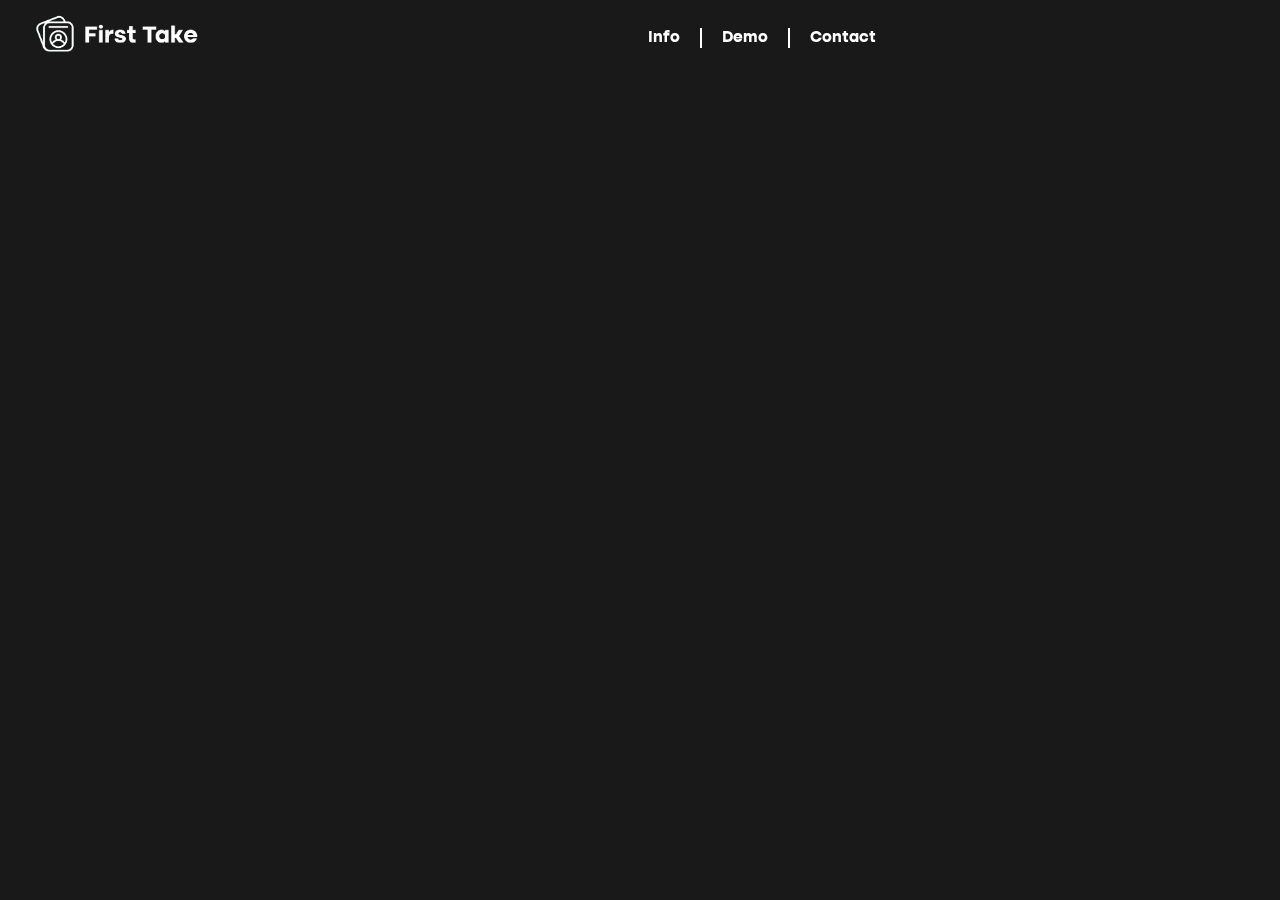
==== docs/demo.html @ 214ea5ca "web changes" ====
<!doctype html>
<html>
<head>
	<meta charset="utf-8"/>
    <title>First Take</title>
    <link rel="stylesheet" type="text/css" href="style.css">
    <link rel="icon" type="image/png" sizes="32x32" href="images/favicon/favicon-32x32.png">
    <link rel="icon" type="image/png" sizes="16x16" href="images/favicon/favicon-16x16.png">
    <script src="https://smtpjs.com/v3/smtp.js"></script>
    <script src="//maxcdn.bootstrapcdn.com/bootstrap/3.3.0/js/bootstrap.min.js"></script>
    <script src="//code.jquery.com/jquery-1.11.1.min.js"></script>
</head>

<body>
	 <div class="header">
            <div class="homepage-title">
                <img class="title" href="" src="images/icons/transparent_icon-word.png" alt="title">
            </div>
            <div class="nav-bar">
                <div class="info-button"><a id="nav-button" href="info.html">Info</a></div>
                <div class="demo-button"><a id="nav-button" href="demo.html">Demo</a></div>
                <div class="contact-button"><a id="nav-button" href="mailto:noah@noahlist.com">Contact</a></div>
            </div>
        </div>
	
</body>
</html>
---- docs/style.css ----
@font-face{
    font-family: altone;
    src: local(altone), 
         url(fonts/altone-font/altone-trial.bold.ttf);
}

.background-image-container{
    all: initial;
    width: 100%;
    height: 100%;
    background: #191919;
    position: fixed;
}

.bg-image{
    all: initial;
    width: 95%;
    height: 150%;
    margin-left: -20px;
    margin-top: -20px;
    z-index: -1;
}

.container{
    all: initial;
    background: #191919;
}

.header{
    width: 100%;
    top: 0;
    height: 80px;

}

.homepage-title{
    float: left;
}

.nav-bar{
	position: fixed;
    margin-top: 20px;
    margin-left: 50%;
    float: left;
    color: white;
}

#nav-button{
    font-family: altone;
    text-decoration: none;
    color: white;
}
#nav-button:hover {opacity: 0.5}

.info-button{
    all: initial;
    float:left;
    border-right: 2px solid white;
    padding-right: 20px;
}

.demo-button{
    all: initial;
    float:left;
    border-right: 2px solid white;
    padding-right: 20px;
    padding-left: 20px;
}

.contact-button{
    all: initial;
    float:left;
    padding-left: 20px;
}

.title{
    all: initial;
    height: 50px;
    margin-left: 25px;
}

body{
    vertical-align: auto;
    background: #191919;
    font-family: altone;
}

.background-content{
    all: initial;
    margin-top: 2%;
    margin-left: 6%;
    width: 100vh;
    position: fixed;
    z-index: 1;
    color: white;
    line-height: 1.25;
}

footer{
    all: initial;
    font-size: 10px;
    margin-top: 52%;
    margin-left: 82%;
    color:white;
    z-index: 1;
}

.email-input{
    all: initial;
    width: 50vh;
    height: 6vh;
    background: none;
    border: none;
    border-bottom: 3px solid white;
    font-family: altone;
    text-decoration: none;
    color: white;
    padding-left: 5px;
    font-size: 16px;
}

h1{
    all: initial;
    line-height: 1.15;
}

.typewrite{
    all: initial;
    text-decoration: none;
    color: white;
}

  
.email-button {
    margin-left: 10px;
    width: 120px;
    height: 38px;
    font-family: 'Roboto', sans-serif;
    font-size: 11px;
    text-transform: uppercase;
    letter-spacing: 2.5px;
    font-weight: 500;
    color: #000;
    background-color: #fff;
    border: none;
    border-radius: 45px;
    box-shadow: 0px 8px 15px rgba(0, 0, 0, 0.1);
    transition: all 0.3s ease 0s;
    cursor: pointer;
    outline: none;
}
  
.email-button:hover {
    background-color: #2EE59D;
    box-shadow: 0px 15px 20px rgba(46, 229, 157, 0.4);
    color: #fff;
    transform: translateY(-7px);
}

.typewrite{
    font-family: altone;
}
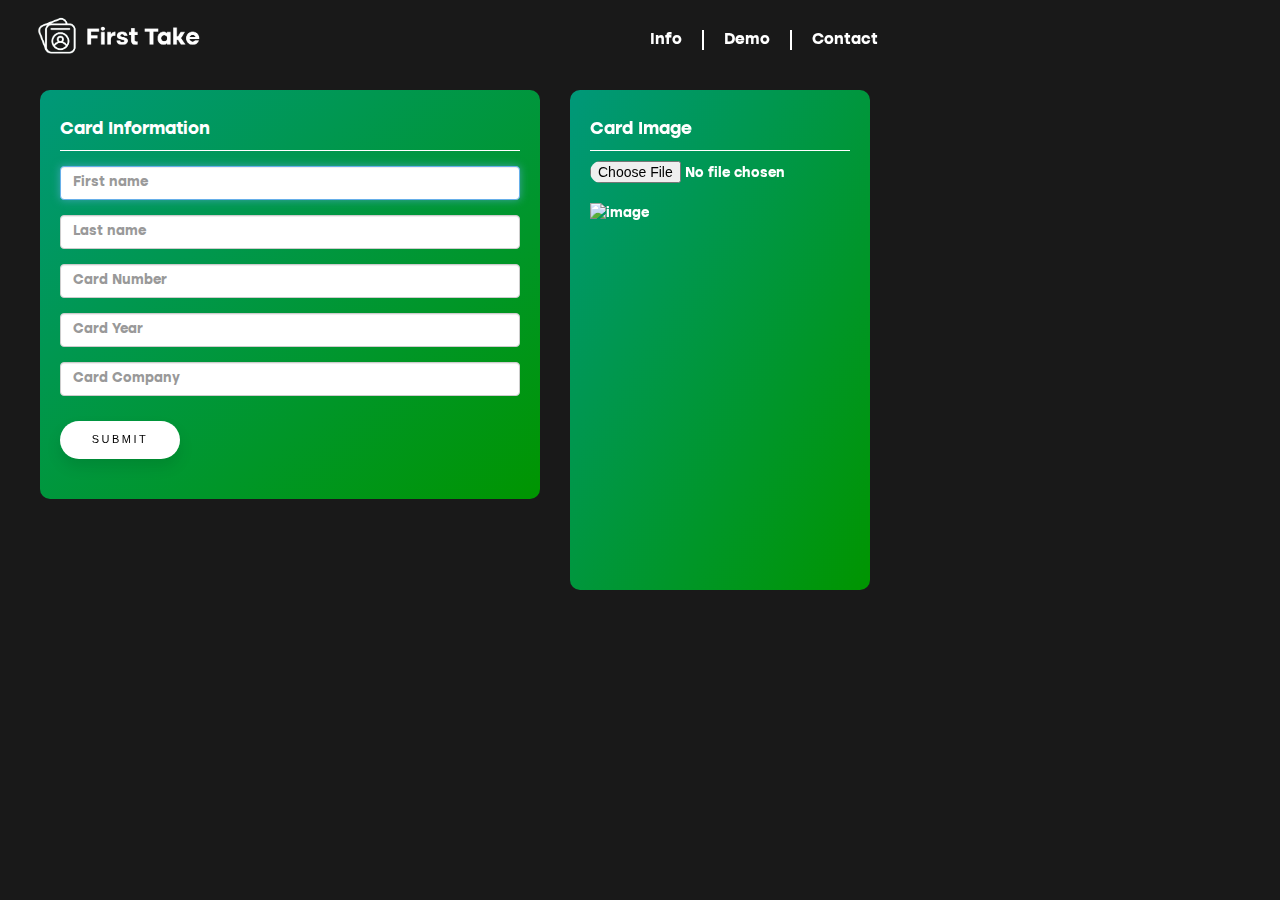
==== commit 3ea05b73: "refactoring website layouts" ====
--- a/docs/demo.html
+++ b/docs/demo.html
@@ -1,20 +1,129 @@
-<!doctype html>
+<!DOCTYPE html>
 <html>
-<head>
-	<meta charset="utf-8"/>
-    <title>First Take</title>
-    <link rel="stylesheet" type="text/css" href="style.css">
+  <head>
+    <title>First Take Card Report</title>
+	<link rel="stylesheet" type="text/css" href="style.css">
     <link rel="icon" type="image/png" sizes="32x32" href="images/favicon/favicon-32x32.png">
     <link rel="icon" type="image/png" sizes="16x16" href="images/favicon/favicon-16x16.png">
-    <script src="https://smtpjs.com/v3/smtp.js"></script>
-    <script src="//maxcdn.bootstrapcdn.com/bootstrap/3.3.0/js/bootstrap.min.js"></script>
-    <script src="//code.jquery.com/jquery-1.11.1.min.js"></script>
-</head>
+    <meta name="viewport" content="width=device-width, initial-scale=1.0">
+    <link href="http://netdna.bootstrapcdn.com/bootstrap/3.0.0/css/bootstrap.min.css" rel="stylesheet" media="screen">
+    <script class="jsbin" src="http://ajax.googleapis.com/ajax/libs/jquery/1/jquery.min.js"></script>
+    <script class="jsbin" src="http://ajax.googleapis.com/ajax/libs/jqueryui/1.8.0/jquery-ui.min.js"></script>
+    <script>
+        function readURL(input) {
+        if (input.files && input.files[0]) {
+            var reader = new FileReader();
 
-<body>
-	 <div class="header">
+            reader.onload = function (e) {
+                $('#image-output')
+                    .attr('src', e.target.result)
+                    .width(250)
+                    .height(360);
+            };
+
+            reader.readAsDataURL(input.files[0]);
+        }
+    }
+    </script>
+    <style type="text/css">
+      @font-face{
+      font-family: altone;
+      src: local(altone), 
+          url(../static/altone-font/altone-trial.bold.ttf);
+      }
+		
+		
+	  .header{
+		padding-top: 10px;
+		padding-left: 10px;
+		width: 100%;
+		top: 0;
+		height: 80px;
+
+	}
+
+      h2, h4{
+          font-family: altone;
+      }
+
+      h4{
+        border-bottom: 1px solid white;
+        padding-bottom: 10px;
+        margin-bottom: 10px;
+      }
+
+      body{
+        font-family: altone;
+        background-color: #191919;
+        color: white;
+      }
+
+      #form{
+        background-image: linear-gradient(to bottom right, #009879, #009500);
+        font-family: altone;
+        padding: 20px;
+        border-radius: 10px;
+        float: left;
+        margin-top: 10px;
+        margin-left: 20px;
+        width: 500px;
+      }
+
+      #container {
+        max-width: 870px;
+		padding-left: 20px;
+        background-color: #191919;
+        font-family: altone;
+        /*margin: auto;*/
+      }
+
+      #image-form{
+        background-image: linear-gradient(to bottom right, #009879, #009500);
+        font-family: altone;
+        padding: 20px;
+        border-radius: 10px;
+        margin-top: 10px;
+        margin-left: 30px;
+        width: 300px;
+        height: 500px;
+    }
+
+      .form-group{
+          margin-bottom: 15px;
+      }
+
+      .sub-button {
+        margin-top: 10px;
+        margin-bottom: 20px;
+        width: 120px;
+        height: 38px;
+        font-family: 'Roboto', sans-serif;
+        font-size: 11px;
+        text-transform: uppercase;
+        letter-spacing: 2.5px;
+        font-weight: 500;
+        color: #000;
+        background-color: #fff;
+        border: none;
+        border-radius: 45px;
+        box-shadow: 0px 8px 15px rgba(0, 0, 0, 0.1);
+        transition: all 0.3s ease 0s;
+        cursor: pointer;
+        outline: none;
+    }
+  
+    .sub-button:hover {
+        background-color: #2EE59D;
+        box-shadow: 0px 15px 20px rgba(46, 229, 157, 0.4);
+        color: #fff;
+        transform: translateY(-7px);
+    }
+    </style>
+  </head>
+    <body>
+		<div class="header">
             <div class="homepage-title">
-                <img class="title" href="" src="images/icons/transparent_icon-word.png" alt="title">
+                <a href="index.html"><img class="title" src="images/icons/transparent_icon-word.png" alt="title"></a>
             </div>
             <div class="nav-bar">
                 <div class="info-button"><a id="nav-button" href="info.html">Info</a></div>
@@ -22,6 +131,38 @@
                 <div class="contact-button"><a id="nav-button" href="mailto:noah@noahlist.com">Contact</a></div>
             </div>
         </div>
-	
-</body>
-</html>
+        <div id="container">
+            <!--<h2 style="margin-bottom: 20px; background-image: linear-gradient(to bottom right, #009879, #009500); margin: 20px; padding-left: 10px; padding-top: 20px; padding-bottom: 20px; border-radius: 10px;">First Take Card Submission Form</h2>-->
+            <form action="/report" method="POST" enctype="multipart/form-data">
+            <div id="form">
+                <h4 style="margin-bottom: 15px;">Card Information</h4>
+                    <div class="form-group">
+                        <input autocomplete="off" autofocus class="form-control" name="f_name" placeholder="First name">
+                    </div>
+                    <div class="form-group">
+                        <input class="form-control" name="l_name" placeholder="Last name">
+                    </div>
+                    <div class="form-group">
+                        <input autocomplete="off" class="form-control" name="number" placeholder="Card Number">
+                    </div>
+                    <div class="form-group">
+                        <input autocomplete="off" class="form-control" name="year" placeholder="Card Year">
+                    </div>
+                    <div class="form-group">
+                        <input autocomplete="off" class="form-control" name="company" placeholder="Card Company">
+                    </div>
+                    <button class="sub-button" type="submit">Submit</button>
+                
+            </div>
+            <div id="image-form" style="float:left">
+                <h4>Card Image</h4>
+                <div id="image-insert">
+                    <input type='file' style="border-radius: 20px;" onchange="readURL(this);" name="image"/>
+                    <br>
+                    <img id="image-output" src="#" alt="image"/>
+                </div>
+            </div>
+            </form>
+        </div>
+    </body>
+</html>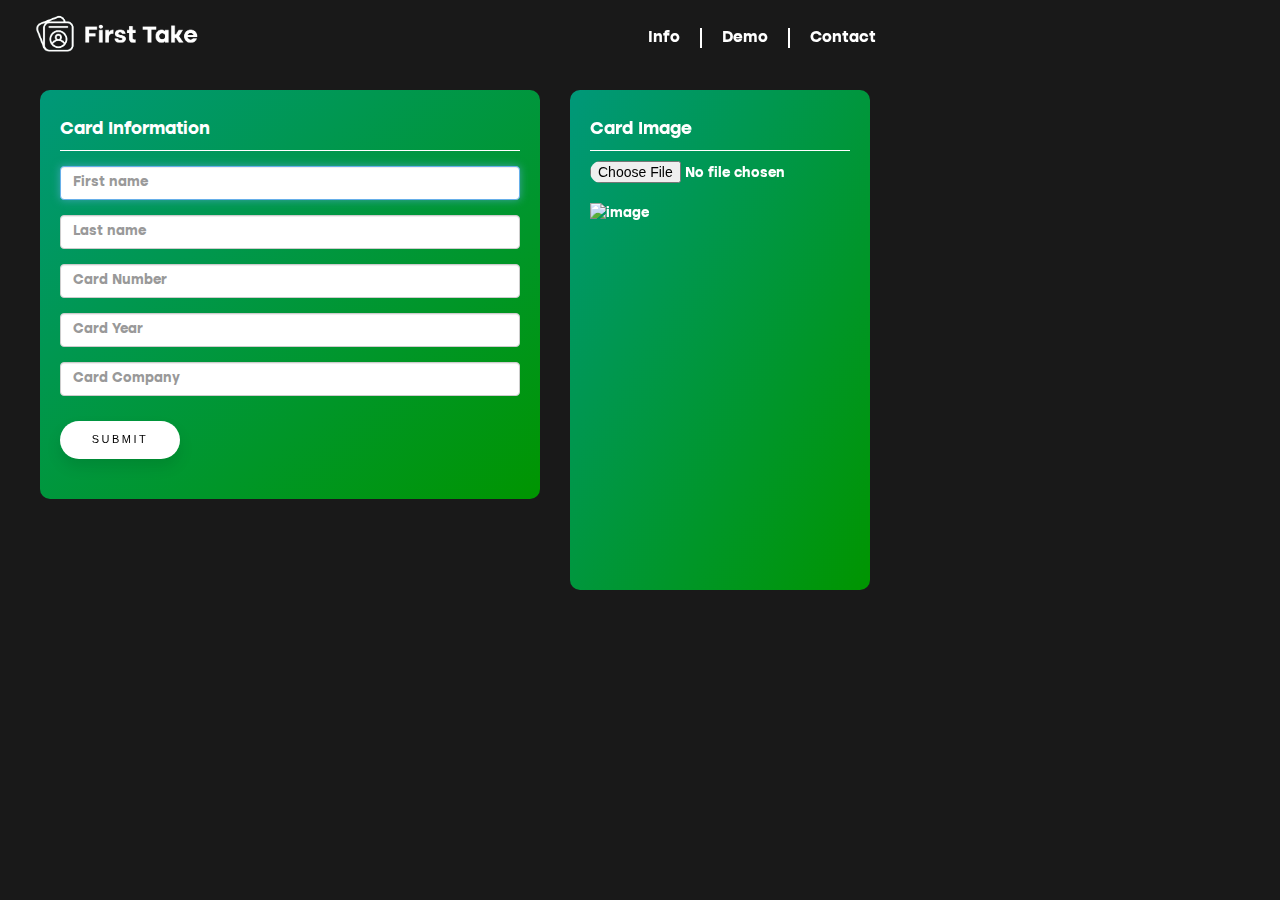
==== commit 7ed5216c: "fixes" ====
--- a/docs/demo.html
+++ b/docs/demo.html
@@ -34,13 +34,12 @@
 		
 		
 	  .header{
-		padding-top: 10px;
-		padding-left: 10px;
+		padding-top: 8px;
+		padding-left: 8px;
 		width: 100%;
 		top: 0;
 		height: 80px;
-
-	}
+	  }
 
       h2, h4{
           font-family: altone;
@@ -118,6 +117,7 @@
         color: #fff;
         transform: translateY(-7px);
     }
+		
     </style>
   </head>
     <body>
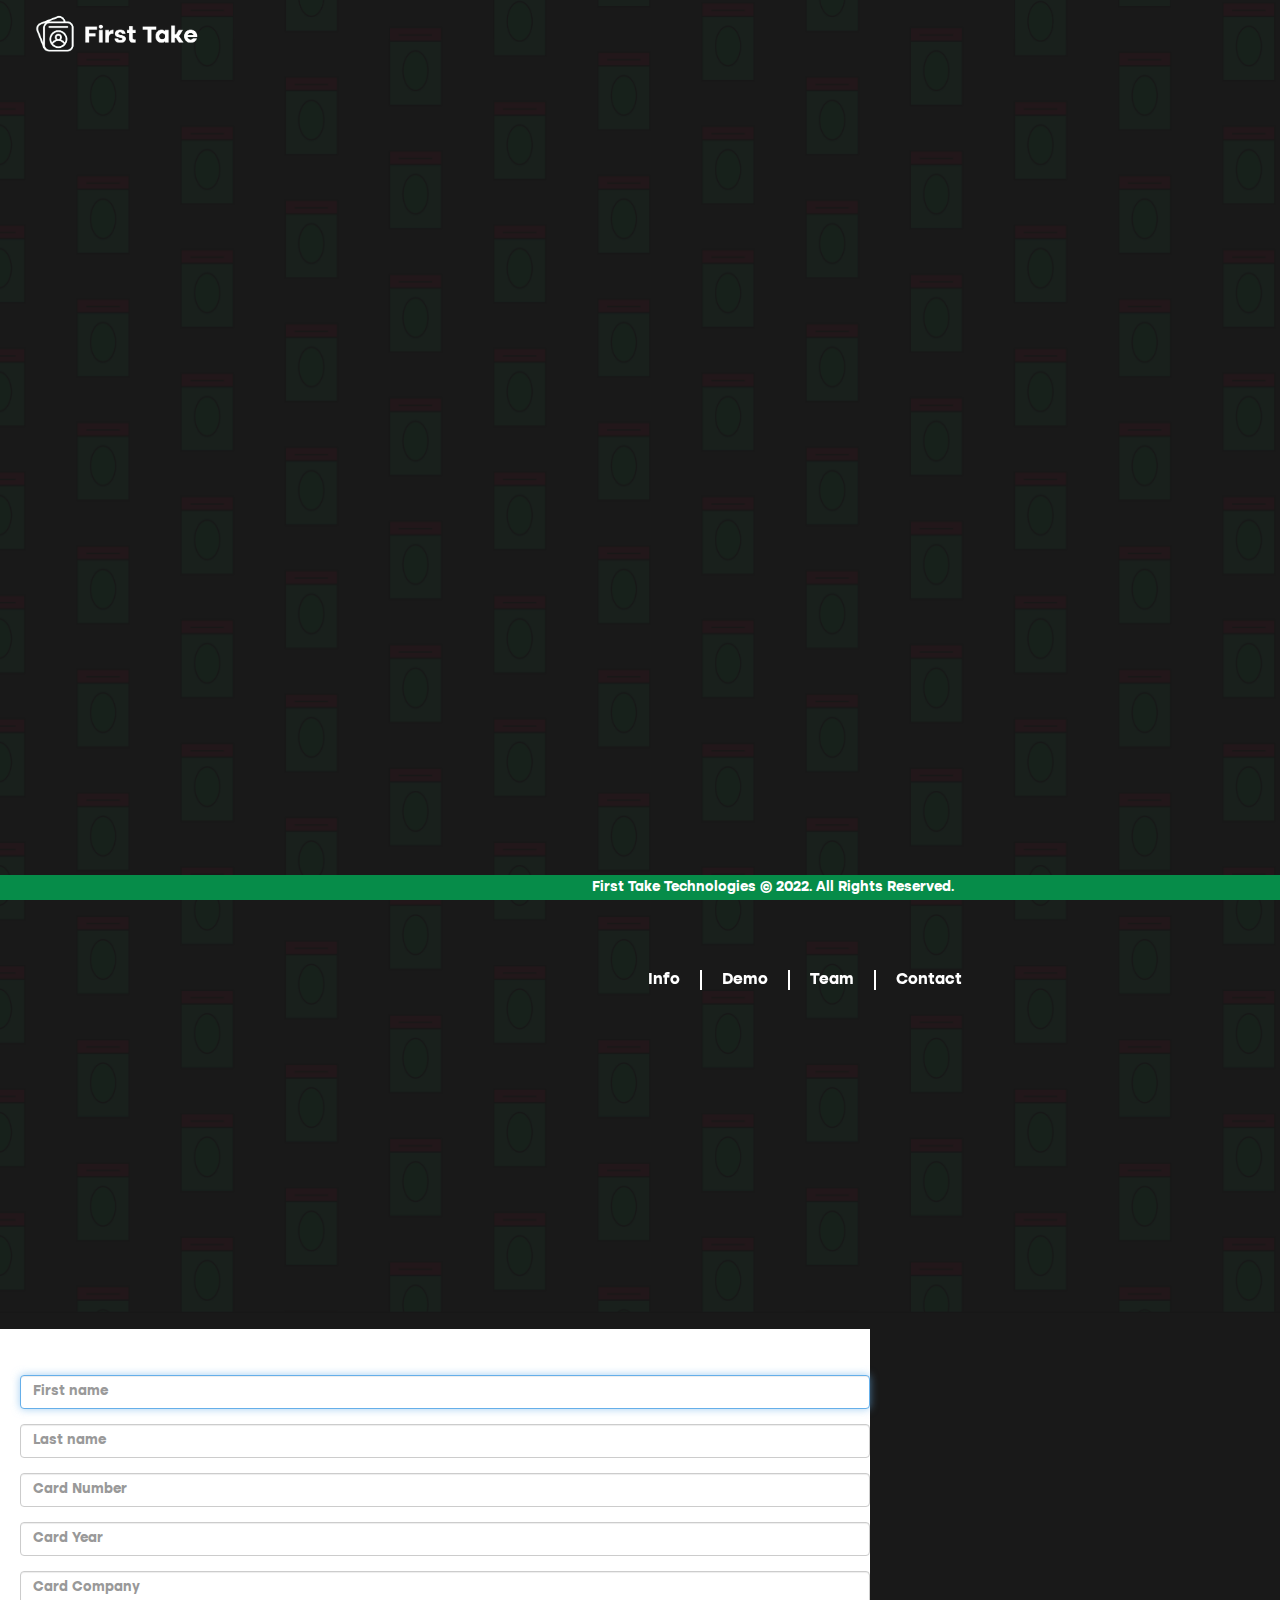
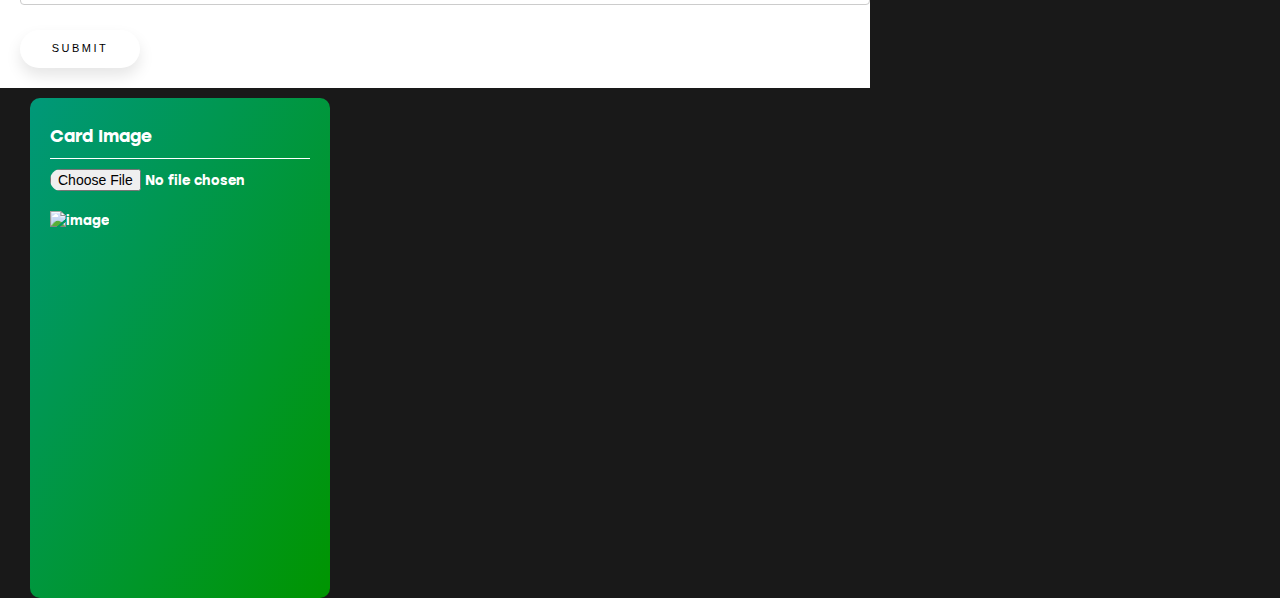
==== commit ae9c922e: "connect to demo" ====
--- a/docs/demo.html
+++ b/docs/demo.html
@@ -71,7 +71,7 @@
       #container {
         max-width: 870px;
 		padding-left: 20px;
-        background-color: #191919;
+        background-color: white;
         font-family: altone;
         /*margin: auto;*/
       }
@@ -128,13 +128,16 @@
             <div class="nav-bar">
                 <div class="info-button"><a id="nav-button" href="info.html">Info</a></div>
                 <div class="demo-button"><a id="nav-button" href="demo.html">Demo</a></div>
+				<div class="demo-button"><a id="nav-button" href="team.html">Team</a></div>
                 <div class="contact-button"><a id="nav-button" href="mailto:noah@noahlist.com">Contact</a></div>
             </div>
         </div>
+		<div class="background-image-container-demo">
+               <img class="bg-image" src="images/ft_bg.png" alt="bg">
+          </div>
         <div id="container">
             <!--<h2 style="margin-bottom: 20px; background-image: linear-gradient(to bottom right, #009879, #009500); margin: 20px; padding-left: 10px; padding-top: 20px; padding-bottom: 20px; border-radius: 10px;">First Take Card Submission Form</h2>-->
             <form action="/report" method="POST" enctype="multipart/form-data">
-            <div id="form">
                 <h4 style="margin-bottom: 15px;">Card Information</h4>
                     <div class="form-group">
                         <input autocomplete="off" autofocus class="form-control" name="f_name" placeholder="First name">
@@ -165,4 +168,7 @@
             </form>
         </div>
     </body>
+<footer>
+	<p style="color:white; font-family: altone; text-align: center;">First Take Technologies © 2022. All Rights Reserved.</p>
+</footer>
 </html>--- a/docs/style.css
+++ b/docs/style.css
@@ -2,6 +2,11 @@
     font-family: altone;
     src: local(altone), 
          url(fonts/altone-font/altone-trial.bold.ttf);
+}
+
+html, body {
+    max-width: 100%;
+    overflow-x: hidden;
 }
 
 .background-image-container{
@@ -14,23 +19,23 @@
 
 .bg-image{
     all: initial;
-    width: 95%;
-    height: 150%;
-    margin-left: -20px;
-    margin-top: -20px;
+    width: 2000px;
+    height: 1333px;
+	opacity: 100%;
+    margin-left: -50px;
+    margin-top: -100px;
     z-index: -1;
 }
 
 .container{
     all: initial;
-    background: #191919;
+    background-color: white;
 }
 
 .header{
     width: 100%;
     top: 0;
     height: 80px;
-
 }
 
 .homepage-title{
@@ -42,7 +47,7 @@
     margin-top: 20px;
     margin-left: 50%;
     float: left;
-    color: white;
+	z-index: 99;
 }
 
 #nav-button{
@@ -77,6 +82,8 @@
     all: initial;
     height: 50px;
     margin-left: 25px;
+	position: relative;
+	z-index: 99;
 }
 
 body{
@@ -89,20 +96,11 @@
     all: initial;
     margin-top: 2%;
     margin-left: 6%;
-    width: 100vh;
+    width: 130vh;
     position: fixed;
-    z-index: 1;
+    z-index: 99;
     color: white;
     line-height: 1.25;
-}
-
-footer{
-    all: initial;
-    font-size: 10px;
-    margin-top: 52%;
-    margin-left: 82%;
-    color:white;
-    z-index: 1;
 }
 
 .email-input{
@@ -159,4 +157,17 @@
 
 .typewrite{
     font-family: altone;
+}
+
+footer {
+  background-color: rgba(6,140,73,1.00);
+  font-family: 'Roboto', sans-serif;
+  position: absolute;
+  bottom: 0;
+  margin-left: -10px;
+  padding-left: 30px;
+  width: 120%;
+  height: 2.5rem; 
+  line-height: 2.5rem;
+  z-index: 99;
 }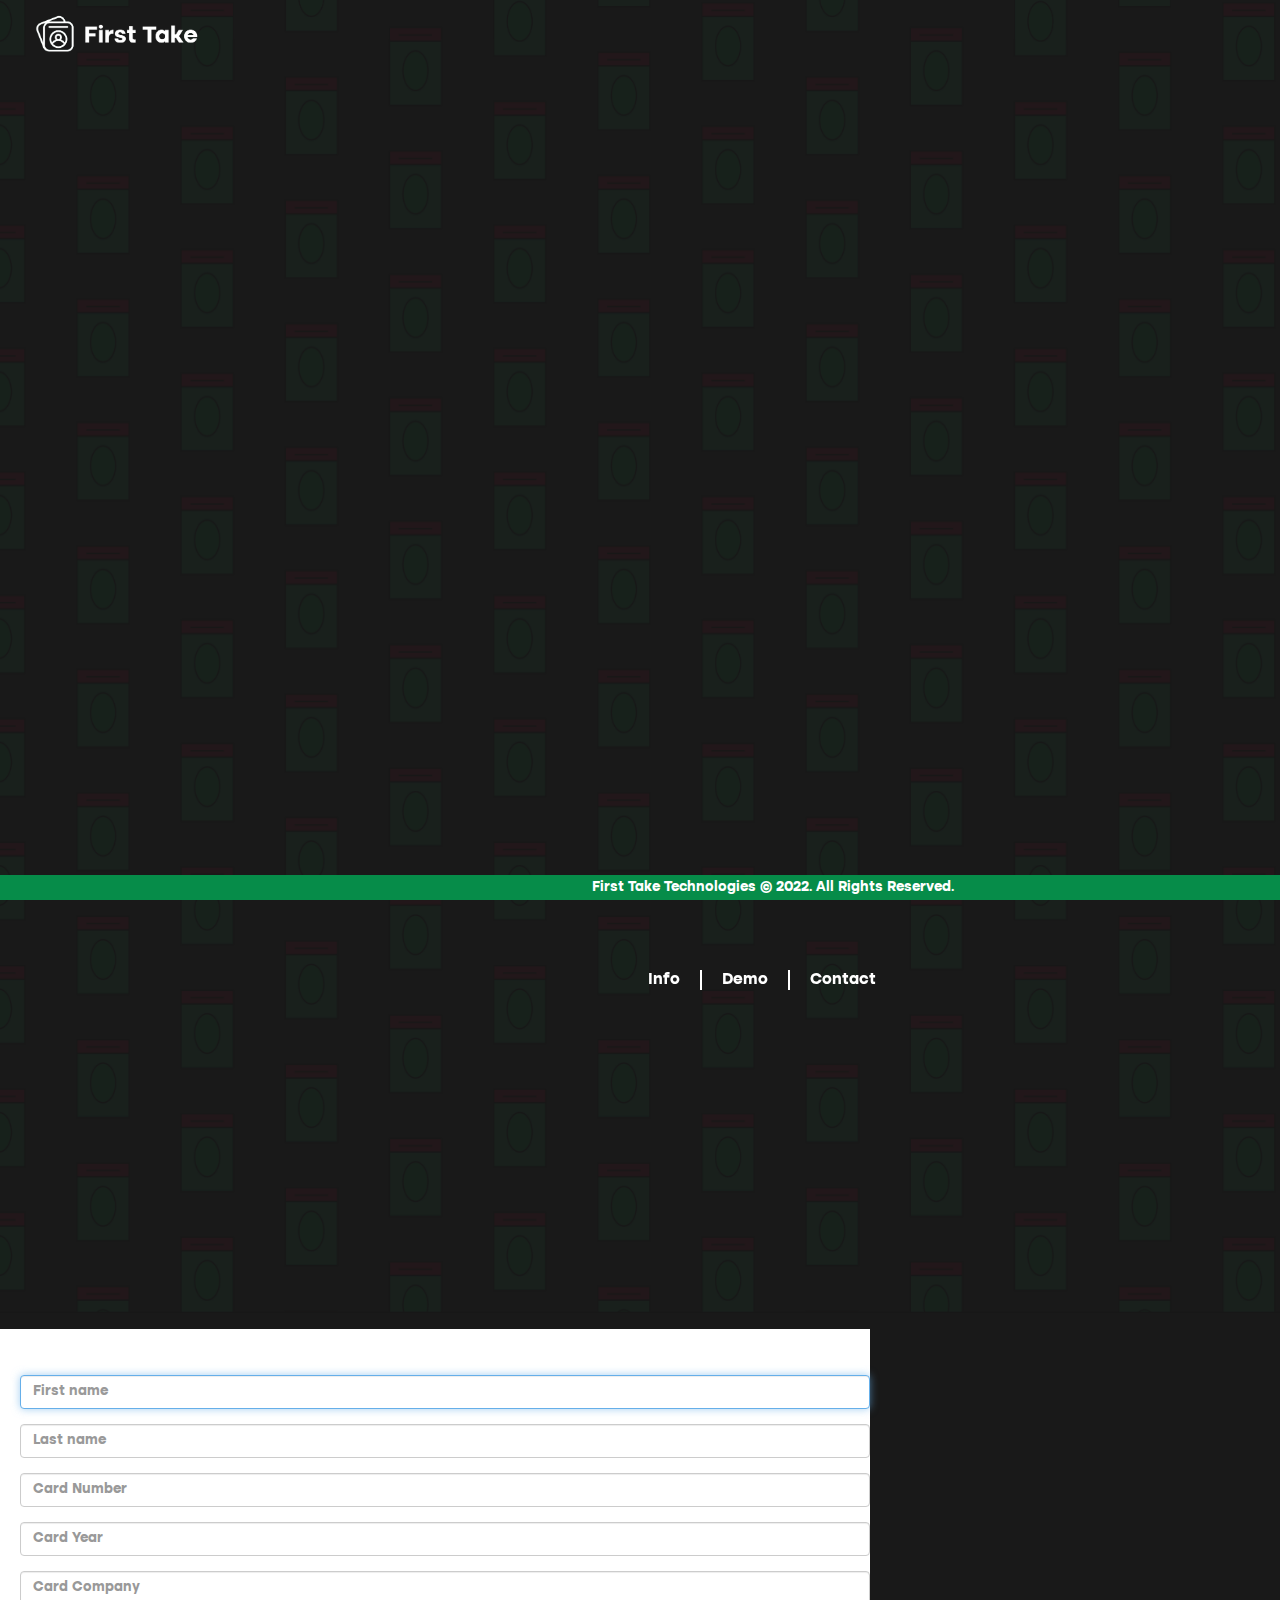
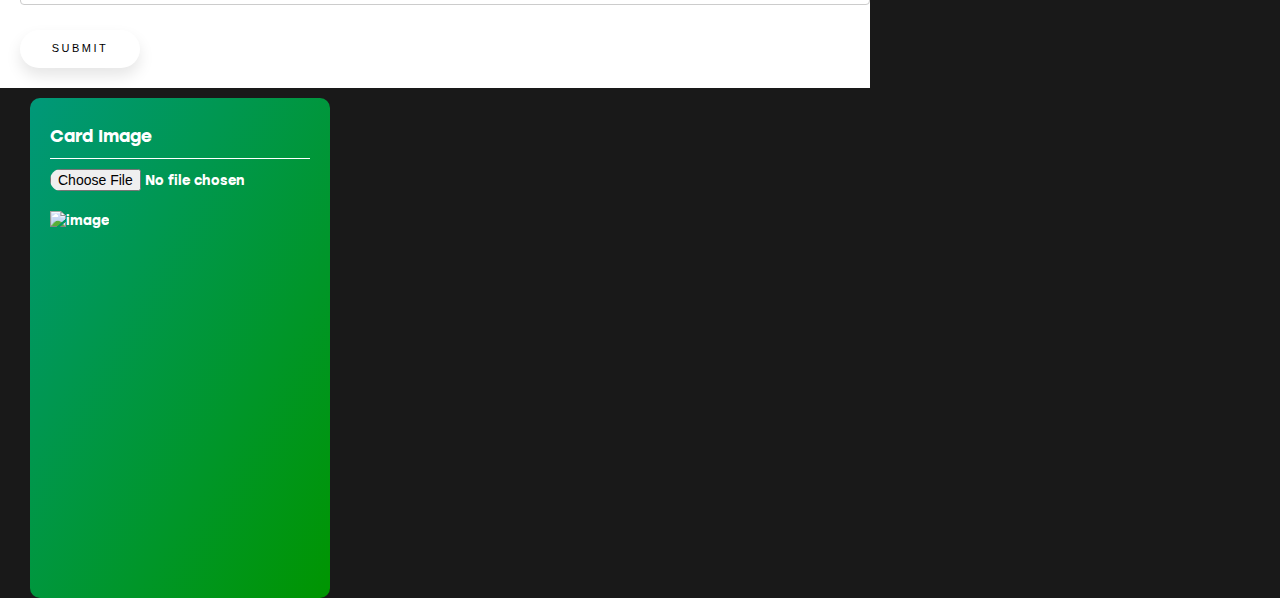
==== commit f8250520: "fixes" ====
--- a/docs/demo.html
+++ b/docs/demo.html
@@ -128,7 +128,6 @@
             <div class="nav-bar">
                 <div class="info-button"><a id="nav-button" href="info.html">Info</a></div>
                 <div class="demo-button"><a id="nav-button" href="demo.html">Demo</a></div>
-				<div class="demo-button"><a id="nav-button" href="team.html">Team</a></div>
                 <div class="contact-button"><a id="nav-button" href="mailto:noah@noahlist.com">Contact</a></div>
             </div>
         </div>
